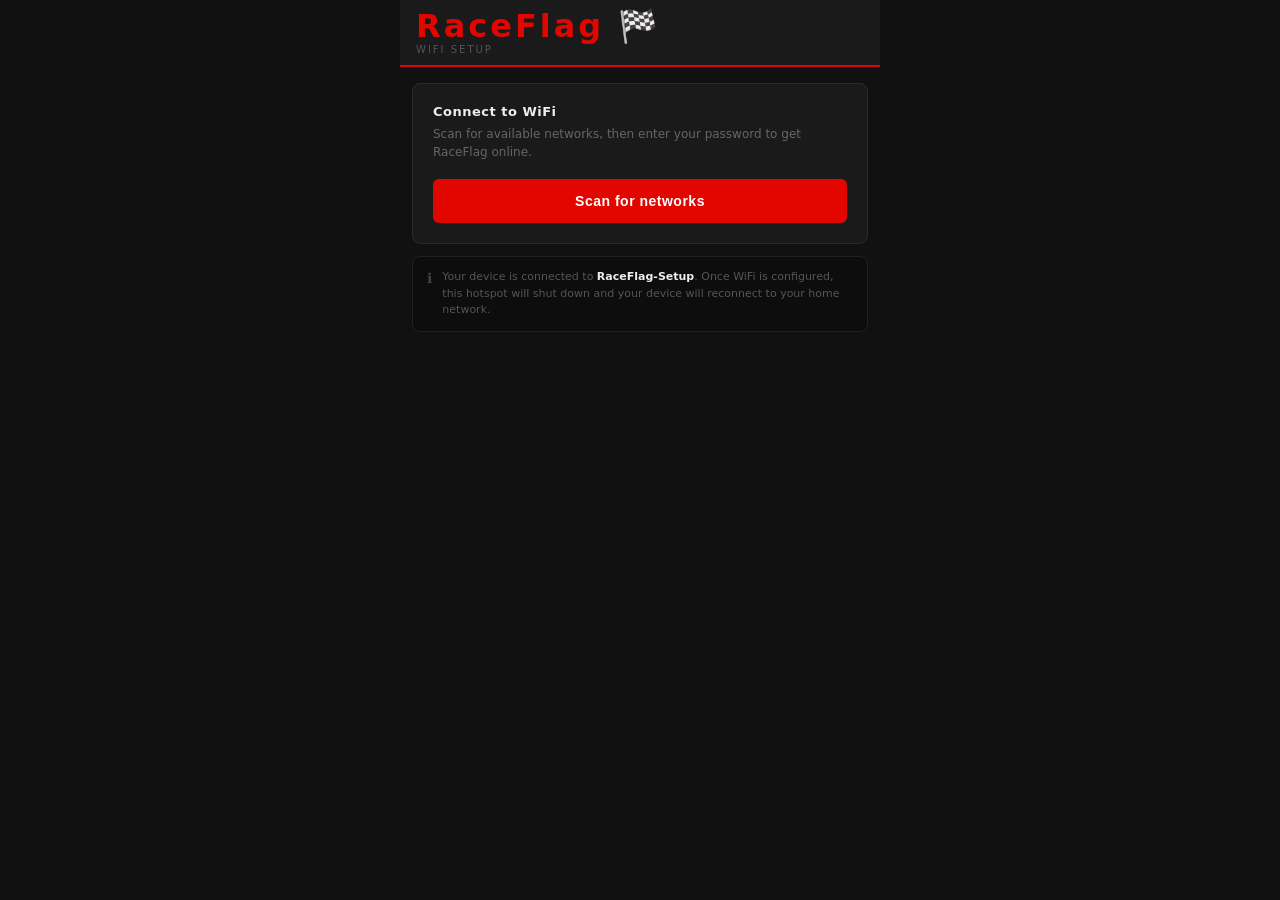
==== raceflag/frontend/setup.html @ b90111a6 "feat: add WiFi setup page for first-boot hotspot configuration When no WiFi is configured the Pi bro" ====
<!DOCTYPE html>
<html lang="en">
<head>
  <meta charset="UTF-8">
  <meta name="viewport" content="width=device-width, initial-scale=1">
  <title>RaceFlag Setup</title>
  <style>
    *, *::before, *::after { box-sizing: border-box; margin: 0; padding: 0; }
    body {
      background: #111;
      font-family: 'Segoe UI', system-ui, sans-serif;
      color: #eee;
      min-height: 100vh;
      display: flex;
      flex-direction: column;
      align-items: center;
    }
    .page { width: 100%; max-width: 480px; padding-bottom: 40px; }

    .nav {
      background: #1a1a1a;
      border-bottom: 2px solid #e10600;
      padding: 10px 16px;
      display: flex; align-items: flex-start;
      position: sticky; top: 0; z-index: 50;
    }
    .nav-logo { font-weight: 900; letter-spacing: 3px; color: #e10600; font-size: 32px; line-height: 1; }
    .nav-sub { font-size: 10px; text-transform: uppercase; letter-spacing: 2px; color: #555; margin-top: 2px; }

    .card {
      background: #1a1a1a; border: 1px solid #2a2a2a; border-radius: 8px;
      margin: 16px 12px 0; padding: 20px;
    }
    .card-heading { font-size: 13px; font-weight: 700; letter-spacing: 0.5px; margin-bottom: 6px; }
    .card-sub { font-size: 12px; color: #666; line-height: 1.5; margin-bottom: 18px; }

    .btn-primary {
      width: 100%; background: #e10600; color: #fff; border: none;
      border-radius: 6px; padding: 14px; font-size: 14px; font-weight: 700;
      letter-spacing: 0.5px; cursor: pointer;
    }
    .btn-primary:disabled { background: #3a0800; color: #6a2020; cursor: default; }
    .btn-secondary {
      width: 100%; background: #2a2a2a; border: 1px solid #444; color: #aaa;
      border-radius: 6px; padding: 12px; font-size: 13px; font-weight: 700; cursor: pointer;
      margin-top: 10px;
    }
    .btn-ghost {
      background: none; border: none; color: #555; font-size: 12px;
      cursor: pointer; padding: 8px 0; width: 100%; margin-top: 4px;
      font-family: inherit;
    }

    .spinner-row {
      display: flex; align-items: center; gap: 12px;
      padding: 6px 0; color: #666; font-size: 13px; margin-top: 16px;
    }
    .spinner {
      width: 18px; height: 18px; border: 2px solid #333;
      border-top-color: #e10600; border-radius: 50%;
      animation: spin 0.8s linear infinite; flex-shrink: 0;
    }
    @keyframes spin { to { transform: rotate(360deg); } }

    .network-list { margin-top: 4px; }
    .network-row {
      display: flex; align-items: center; justify-content: space-between;
      padding: 12px 0; border-bottom: 1px solid #222; cursor: pointer; gap: 12px;
    }
    .network-row:last-child { border-bottom: none; }
    .network-left { display: flex; align-items: center; gap: 10px; }
    .network-name { font-size: 13px; font-weight: 600; color: #ddd; }
    .network-name.active { color: #fff; }
    .signal-bars { display: flex; gap: 2px; align-items: flex-end; height: 14px; }
    .bar { width: 3px; border-radius: 1px; background: #444; }
    .bar.lit { background: #eee; }
    .bar.lit-red { background: #e10600; }
    .b1 { height: 4px; } .b2 { height: 7px; } .b3 { height: 10px; } .b4 { height: 14px; }
    .lock { color: #555; font-size: 11px; }
    .chevron { color: #444; font-size: 16px; line-height: 1; }
    .selected-dot { width: 8px; height: 8px; border-radius: 50%; background: #e10600; flex-shrink: 0; }

    .pw-section { margin-top: 16px; border-top: 1px solid #222; padding-top: 16px; }
    .pw-label { font-size: 10px; text-transform: uppercase; letter-spacing: 1.5px; color: #555; margin-bottom: 8px; }
    .pw-input {
      width: 100%; background: #0d0d0d; border: 1px solid #333; border-radius: 6px;
      padding: 12px 14px; color: #eee; font-size: 14px; outline: none; font-family: inherit;
    }
    .pw-input:focus { border-color: #e10600; }
    .pw-input::placeholder { color: #444; }

    .center-icon {
      width: 56px; height: 56px; border-radius: 50%;
      display: flex; align-items: center; justify-content: center;
      font-size: 26px; margin: 0 auto 16px;
    }
    .icon-success { background: rgba(0,200,83,0.12); border: 2px solid #00C853; }
    .icon-error { background: rgba(225,6,0,0.1); border: 2px solid #e10600; }
    .center-heading { font-size: 16px; font-weight: 700; text-align: center; margin-bottom: 6px; }
    .center-ssid { font-size: 13px; font-weight: 600; text-align: center; margin-bottom: 16px; }
    .center-sub { font-size: 12px; color: #555; text-align: center; line-height: 1.6; margin-bottom: 20px; }

    .countdown-wrap { background: #0d0d0d; border-radius: 4px; height: 4px; overflow: hidden; }
    .countdown-bar { height: 4px; background: #e10600; border-radius: 4px; width: 100%; transition: width 1s linear; }
    .countdown-label { font-size: 11px; color: #555; text-align: center; margin-top: 8px; }

    .info-strip {
      background: #0d0d0d; border: 1px solid #222; border-radius: 8px;
      margin: 12px 12px 0; padding: 12px 14px;
      display: flex; gap: 10px; align-items: flex-start;
    }
    .info-icon { color: #444; font-size: 14px; flex-shrink: 0; margin-top: 1px; }
    .info-text { font-size: 11px; color: #555; line-height: 1.5; }

    .hidden { display: none; }
  </style>
</head>
<body>
<div class="page">

  <nav class="nav">
    <div>
      <div class="nav-logo">RaceFlag 🏁</div>
      <div class="nav-sub">WiFi Setup</div>
    </div>
  </nav>

  <!-- IDLE -->
  <div id="s-idle">
    <div class="card">
      <div class="card-heading">Connect to WiFi</div>
      <div class="card-sub">Scan for available networks, then enter your password to get RaceFlag online.</div>
      <button class="btn-primary" onclick="startScan()">Scan for networks</button>
    </div>
    <div class="info-strip">
      <span class="info-icon">ℹ</span>
      <span class="info-text">Your device is connected to <strong style="color:#eee">RaceFlag-Setup</strong>. Once WiFi is configured, this hotspot will shut down and your device will reconnect to your home network.</span>
    </div>
  </div>

  <!-- SCANNING -->
  <div id="s-scanning" class="hidden">
    <div class="card">
      <div class="card-heading">Connect to WiFi</div>
      <div class="card-sub">Scan for available networks, then enter your password to get RaceFlag online.</div>
      <button class="btn-primary" disabled>Scan for networks</button>
      <div class="spinner-row"><div class="spinner"></div><span>Scanning…</span></div>
    </div>
  </div>

  <!-- NETWORK LIST -->
  <div id="s-networks" class="hidden">
    <div class="card">
      <div class="card-heading">Select a network</div>
      <div class="network-list" id="network-list"></div>
      <button class="btn-secondary" onclick="startScan()">Scan again</button>
    </div>
  </div>

  <!-- PASSWORD -->
  <div id="s-password" class="hidden">
    <div class="card">
      <div class="card-heading">Select a network</div>
      <div class="network-list" id="selected-network-row"></div>
      <div class="pw-section">
        <div class="pw-label">Password</div>
        <input id="pw-input" class="pw-input" type="password" placeholder="Enter WiFi password"
               onkeydown="if(event.key==='Enter') connect()">
        <button class="btn-primary" style="margin-top:12px" onclick="connect()">Connect</button>
        <button class="btn-ghost" onclick="show('s-networks')">← Choose a different network</button>
      </div>
    </div>
  </div>

  <!-- CONNECTING -->
  <div id="s-connecting" class="hidden">
    <div class="card">
      <div class="card-heading">Connecting…</div>
      <div class="card-sub" id="connecting-label"></div>
      <div class="spinner-row"><div class="spinner"></div><span>Please wait</span></div>
    </div>
  </div>

  <!-- SUCCESS -->
  <div id="s-success" class="hidden">
    <div class="card">
      <div class="center-icon icon-success">✓</div>
      <div class="center-heading">Connected!</div>
      <div class="center-ssid" id="success-ssid" style="color:#00C853"></div>
      <div class="center-sub">
        RaceFlag is now online. This setup hotspot will shut down shortly
        — your device will reconnect to your home network automatically.
      </div>
      <div class="countdown-wrap"><div class="countdown-bar" id="countdown-bar"></div></div>
      <div class="countdown-label" id="countdown-label"></div>
    </div>
  </div>

  <!-- ERROR -->
  <div id="s-error" class="hidden">
    <div class="card">
      <div class="center-icon icon-error">✕</div>
      <div class="center-heading">Connection failed</div>
      <div class="center-sub" id="error-sub"></div>
      <button class="btn-secondary" onclick="show('s-password')">← Try again</button>
    </div>
  </div>

</div>
<script>
  const REDIRECT_URL = 'http://raceflag.local:8080';
  const COUNTDOWN_SEC = 30;

  let _selectedSsid = '';
  let _networks = [];
  let _countdownTimer = null;

  function show(id) {
    ['s-idle','s-scanning','s-networks','s-password','s-connecting','s-success','s-error']
      .forEach(s => document.getElementById(s).classList.toggle('hidden', s !== id));
  }

  function signalBars(strength, active) {
    const cls = active ? 'lit-red' : 'lit';
    const lvl = strength >= 4 ? 4 : strength >= 3 ? 3 : strength >= 2 ? 2 : 1;
    return `<div class="signal-bars">
      <div class="bar b1 ${lvl >= 1 ? cls : ''}"></div>
      <div class="bar b2 ${lvl >= 2 ? cls : ''}"></div>
      <div class="bar b3 ${lvl >= 3 ? cls : ''}"></div>
      <div class="bar b4 ${lvl >= 4 ? cls : ''}"></div>
    </div>`;
  }

  async function startScan() {
    show('s-scanning');
    try {
      const resp = await fetch('/api/wifi/scan');
      const data = await resp.json();
      _networks = (data.networks || []).filter(Boolean);
      renderNetworkList();
      show('s-networks');
    } catch (e) {
      document.getElementById('s-scanning').querySelector('.spinner-row span').textContent = 'Scan failed — try again.';
      setTimeout(() => show('s-idle'), 2000);
    }
  }

  function renderNetworkList() {
    const list = document.getElementById('network-list');
    if (!_networks.length) {
      list.innerHTML = '<div style="color:#555;font-size:13px;padding:12px 0">No networks found.</div>';
      return;
    }
    list.innerHTML = _networks.map((ssid, i) => `
      <div class="network-row" onclick="selectNetwork(${i})">
        <div class="network-left">
          ${signalBars(4 - Math.floor(i / 3), false)}
          <span class="network-name">${escHtml(ssid)}</span>
        </div>
        <div style="display:flex;align-items:center;gap:8px">
          <span class="lock">🔒</span>
          <span class="chevron">›</span>
        </div>
      </div>`).join('');
  }

  function selectNetwork(idx) {
    _selectedSsid = _networks[idx];
    document.getElementById('selected-network-row').innerHTML = `
      <div class="network-row" style="cursor:default">
        <div class="network-left">
          ${signalBars(4, true)}
          <span class="network-name active">${escHtml(_selectedSsid)}</span>
        </div>
        <div class="selected-dot"></div>
      </div>`;
    document.getElementById('pw-input').value = '';
    show('s-password');
    setTimeout(() => document.getElementById('pw-input').focus(), 50);
  }

  async function connect() {
    const password = document.getElementById('pw-input').value;
    document.getElementById('connecting-label').textContent =
      `Connecting to ${_selectedSsid}…`;
    show('s-connecting');
    try {
      const resp = await fetch('/api/wifi/connect', {
        method: 'POST',
        headers: { 'Content-Type': 'application/json' },
        body: JSON.stringify({ ssid: _selectedSsid, password }),
      });
      if (resp.ok) {
        showSuccess();
      } else {
        showError('Check the password and try again.');
      }
    } catch (_) {
      // Network error likely means the hotspot shut down — connection succeeded.
      showSuccess();
    }
  }

  function showSuccess() {
    document.getElementById('success-ssid').textContent = _selectedSsid;
    show('s-success');
    let remaining = COUNTDOWN_SEC;
    const bar = document.getElementById('countdown-bar');
    const label = document.getElementById('countdown-label');
    bar.style.width = '100%';
    label.textContent = `Redirecting to RaceFlag in ${remaining} seconds…`;
    _countdownTimer = setInterval(() => {
      remaining--;
      bar.style.width = (remaining / COUNTDOWN_SEC * 100) + '%';
      label.textContent = remaining > 0
        ? `Redirecting to RaceFlag in ${remaining} seconds…`
        : 'Redirecting…';
      if (remaining <= 0) {
        clearInterval(_countdownTimer);
        window.location.href = REDIRECT_URL;
      }
    }, 1000);
  }

  function showError(msg) {
    document.getElementById('error-sub').innerHTML =
      `Could not connect to <strong style="color:#eee">${escHtml(_selectedSsid)}</strong>.<br>${msg}`;
    show('s-error');
  }

  function escHtml(str) {
    return str.replace(/&/g,'&amp;').replace(/</g,'&lt;').replace(/>/g,'&gt;').replace(/"/g,'&quot;');
  }
</script>
</body>
</html>
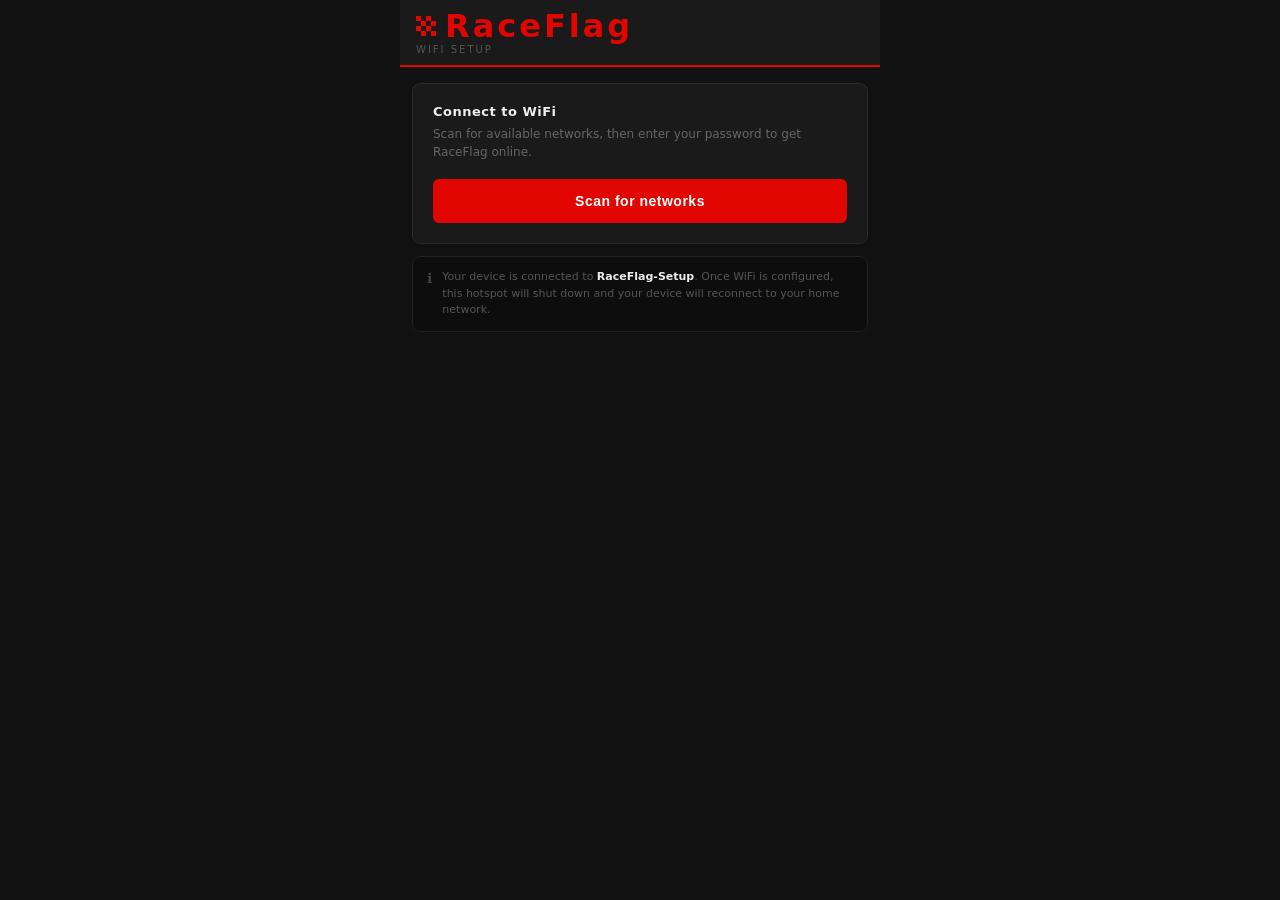
==== commit 1fe244a1: "fix: replace emoji nav logo on setup page with inline SVG checkered flag Matches the main page nav l" ====
--- a/raceflag/frontend/setup.html
+++ b/raceflag/frontend/setup.html
@@ -4,6 +4,7 @@
   <meta charset="UTF-8">
   <meta name="viewport" content="width=device-width, initial-scale=1">
   <title>RaceFlag Setup</title>
+  <link rel="icon" href="data:image/svg+xml,<svg xmlns='http://www.w3.org/2000/svg' viewBox='0 0 100 100'><text y='.9em' font-size='90'>🏁</text></svg>">
   <style>
     *, *::before, *::after { box-sizing: border-box; margin: 0; padding: 0; }
     body {
@@ -24,7 +25,8 @@
       display: flex; align-items: flex-start;
       position: sticky; top: 0; z-index: 50;
     }
-    .nav-logo { font-weight: 900; letter-spacing: 3px; color: #e10600; font-size: 32px; line-height: 1; }
+    .nav-logo { display: flex; align-items: center; gap: 9px; font-weight: 900; letter-spacing: 3px; color: #e10600; font-size: 32px; line-height: 1; }
+    .nav-flag-icon { width: 20px; height: 20px; flex-shrink: 0; }
     .nav-sub { font-size: 10px; text-transform: uppercase; letter-spacing: 2px; color: #555; margin-top: 2px; }
 
     .card {
@@ -120,7 +122,19 @@
 
   <nav class="nav">
     <div>
-      <div class="nav-logo">RaceFlag 🏁</div>
+      <div class="nav-logo">
+        <svg class="nav-flag-icon" viewBox="0 0 20 20" aria-hidden="true">
+          <rect x="0"  y="0"  width="5" height="5" fill="currentColor"/>
+          <rect x="10" y="0"  width="5" height="5" fill="currentColor"/>
+          <rect x="5"  y="5"  width="5" height="5" fill="currentColor"/>
+          <rect x="15" y="5"  width="5" height="5" fill="currentColor"/>
+          <rect x="0"  y="10" width="5" height="5" fill="currentColor"/>
+          <rect x="10" y="10" width="5" height="5" fill="currentColor"/>
+          <rect x="5"  y="15" width="5" height="5" fill="currentColor"/>
+          <rect x="15" y="15" width="5" height="5" fill="currentColor"/>
+        </svg>
+        RaceFlag
+      </div>
       <div class="nav-sub">WiFi Setup</div>
     </div>
   </nav>
@@ -154,6 +168,29 @@
       <div class="card-heading">Select a network</div>
       <div class="network-list" id="network-list"></div>
       <button class="btn-secondary" onclick="startScan()">Scan again</button>
+      <button class="btn-ghost" onclick="enterManually()">Enter network name manually →</button>
+    </div>
+  </div>
+
+  <!-- MANUAL ENTRY -->
+  <div id="s-manual" class="hidden">
+    <div class="card">
+      <div class="card-heading">Enter network details</div>
+      <div class="pw-section" style="margin-top:0;border-top:none;padding-top:0">
+        <div class="pw-label">Network name (SSID)</div>
+        <input id="manual-ssid" class="pw-input" type="text" placeholder="Your WiFi network name"
+               style="margin-bottom:12px" onkeydown="if(event.key==='Enter') document.getElementById('manual-pw').focus()">
+        <div class="pw-label">Password</div>
+        <div style="position:relative">
+          <input id="manual-pw" class="pw-input" type="password" placeholder="Enter WiFi password"
+                 onkeydown="if(event.key==='Enter') connectManual()"
+                 style="padding-right:60px">
+          <button type="button" onclick="togglePw('manual-pw',this)"
+                  style="position:absolute;right:10px;top:50%;transform:translateY(-50%);background:none;border:none;color:#555;font-size:11px;cursor:pointer;padding:4px;font-family:inherit">Show</button>
+        </div>
+        <button class="btn-primary" style="margin-top:12px" onclick="connectManual()">Connect</button>
+        <button class="btn-ghost" onclick="show('s-networks')">← Back to network list</button>
+      </div>
     </div>
   </div>
 
@@ -164,8 +201,13 @@
       <div class="network-list" id="selected-network-row"></div>
       <div class="pw-section">
         <div class="pw-label">Password</div>
-        <input id="pw-input" class="pw-input" type="password" placeholder="Enter WiFi password"
-               onkeydown="if(event.key==='Enter') connect()">
+        <div style="position:relative">
+          <input id="pw-input" class="pw-input" type="password" placeholder="Enter WiFi password"
+                 onkeydown="if(event.key==='Enter') connect()"
+                 style="padding-right:60px">
+          <button type="button" onclick="togglePw('pw-input',this)"
+                  style="position:absolute;right:10px;top:50%;transform:translateY(-50%);background:none;border:none;color:#555;font-size:11px;cursor:pointer;padding:4px;font-family:inherit">Show</button>
+        </div>
         <button class="btn-primary" style="margin-top:12px" onclick="connect()">Connect</button>
         <button class="btn-ghost" onclick="show('s-networks')">← Choose a different network</button>
       </div>
@@ -175,24 +217,11 @@
   <!-- CONNECTING -->
   <div id="s-connecting" class="hidden">
     <div class="card">
-      <div class="card-heading">Connecting…</div>
+      <div class="card-heading">RaceFlag is attempting to connect…</div>
       <div class="card-sub" id="connecting-label"></div>
-      <div class="spinner-row"><div class="spinner"></div><span>Please wait</span></div>
-    </div>
-  </div>
-
-  <!-- SUCCESS -->
-  <div id="s-success" class="hidden">
-    <div class="card">
-      <div class="center-icon icon-success">✓</div>
-      <div class="center-heading">Connected!</div>
-      <div class="center-ssid" id="success-ssid" style="color:#00C853"></div>
-      <div class="center-sub">
-        RaceFlag is now online. This setup hotspot will shut down shortly
-        — your device will reconnect to your home network automatically.
-      </div>
-      <div class="countdown-wrap"><div class="countdown-bar" id="countdown-bar"></div></div>
-      <div class="countdown-label" id="countdown-label"></div>
+      <div class="countdown-wrap" style="margin-top:16px"><div class="countdown-bar" id="connect-countdown-bar"></div></div>
+      <div class="countdown-label" id="connect-countdown-label"></div>
+      <div style="margin-top:16px;font-size:12px;color:#555;text-align:center;line-height:1.5">If the LED strip is still flashing white after the countdown, the connection was unsuccessful. Reconnect to RaceFlag-Setup and try again.</div>
     </div>
   </div>
 
@@ -209,14 +238,14 @@
 </div>
 <script>
   const REDIRECT_URL = 'http://raceflag.local:8080';
-  const COUNTDOWN_SEC = 30;
+  const CONNECT_COUNTDOWN_SEC = 45;
 
   let _selectedSsid = '';
   let _networks = [];
-  let _countdownTimer = null;
+  let _connectTimer = null;
 
   function show(id) {
-    ['s-idle','s-scanning','s-networks','s-password','s-connecting','s-success','s-error']
+    ['s-idle','s-scanning','s-networks','s-password','s-manual','s-connecting','s-error']
       .forEach(s => document.getElementById(s).classList.toggle('hidden', s !== id));
   }
 
@@ -248,7 +277,7 @@
   function renderNetworkList() {
     const list = document.getElementById('network-list');
     if (!_networks.length) {
-      list.innerHTML = '<div style="color:#555;font-size:13px;padding:12px 0">No networks found.</div>';
+      list.innerHTML = '<div style="color:#555;font-size:13px;padding:12px 0">No networks found. Try scanning again or enter your network name manually below.</div>';
       return;
     }
     list.innerHTML = _networks.map((ssid, i) => `
@@ -279,47 +308,63 @@
     setTimeout(() => document.getElementById('pw-input').focus(), 50);
   }
 
+  function enterManually() {
+    document.getElementById('manual-ssid').value = '';
+    document.getElementById('manual-pw').value = '';
+    show('s-manual');
+    setTimeout(() => document.getElementById('manual-ssid').focus(), 50);
+  }
+
+  async function connectManual() {
+    const ssid = document.getElementById('manual-ssid').value.trim();
+    if (!ssid) return;
+    _selectedSsid = ssid;
+    const password = document.getElementById('manual-pw').value;
+    document.getElementById('connecting-label').textContent = `Connecting to ${_selectedSsid}…`;
+    show('s-connecting');
+    fetch('/api/wifi/connect', {
+      method: 'POST',
+      headers: { 'Content-Type': 'application/json' },
+      body: JSON.stringify({ ssid: _selectedSsid, password }),
+    }).catch(() => {});
+    startConnectingCountdown();
+  }
+
   async function connect() {
     const password = document.getElementById('pw-input').value;
-    document.getElementById('connecting-label').textContent =
-      `Connecting to ${_selectedSsid}…`;
+    document.getElementById('connecting-label').textContent = `Connecting to ${_selectedSsid}…`;
     show('s-connecting');
-    try {
-      const resp = await fetch('/api/wifi/connect', {
-        method: 'POST',
-        headers: { 'Content-Type': 'application/json' },
-        body: JSON.stringify({ ssid: _selectedSsid, password }),
-      });
-      if (resp.ok) {
-        showSuccess();
-      } else {
-        showError('Check the password and try again.');
-      }
-    } catch (_) {
-      // Network error likely means the hotspot shut down — connection succeeded.
-      showSuccess();
-    }
-  }
-
-  function showSuccess() {
-    document.getElementById('success-ssid').textContent = _selectedSsid;
-    show('s-success');
-    let remaining = COUNTDOWN_SEC;
-    const bar = document.getElementById('countdown-bar');
-    const label = document.getElementById('countdown-label');
+    fetch('/api/wifi/connect', {
+      method: 'POST',
+      headers: { 'Content-Type': 'application/json' },
+      body: JSON.stringify({ ssid: _selectedSsid, password }),
+    }).catch(() => {});
+    startConnectingCountdown();
+  }
+
+  function startConnectingCountdown() {
+    if (_connectTimer) clearInterval(_connectTimer);
+    let remaining = CONNECT_COUNTDOWN_SEC;
+    const bar = document.getElementById('connect-countdown-bar');
+    const label = document.getElementById('connect-countdown-label');
     bar.style.width = '100%';
-    label.textContent = `Redirecting to RaceFlag in ${remaining} seconds…`;
-    _countdownTimer = setInterval(() => {
+    label.textContent = `${remaining}s`;
+    _connectTimer = setInterval(() => {
       remaining--;
-      bar.style.width = (remaining / COUNTDOWN_SEC * 100) + '%';
-      label.textContent = remaining > 0
-        ? `Redirecting to RaceFlag in ${remaining} seconds…`
-        : 'Redirecting…';
+      bar.style.width = (remaining / CONNECT_COUNTDOWN_SEC * 100) + '%';
+      label.textContent = remaining > 0 ? `${remaining}s` : '';
       if (remaining <= 0) {
-        clearInterval(_countdownTimer);
+        clearInterval(_connectTimer);
         window.location.href = REDIRECT_URL;
       }
     }, 1000);
+  }
+
+  function togglePw(inputId, btn) {
+    const input = document.getElementById(inputId);
+    const showing = input.type === 'text';
+    input.type = showing ? 'password' : 'text';
+    btn.textContent = showing ? 'Show' : 'Hide';
   }
 
   function showError(msg) {
